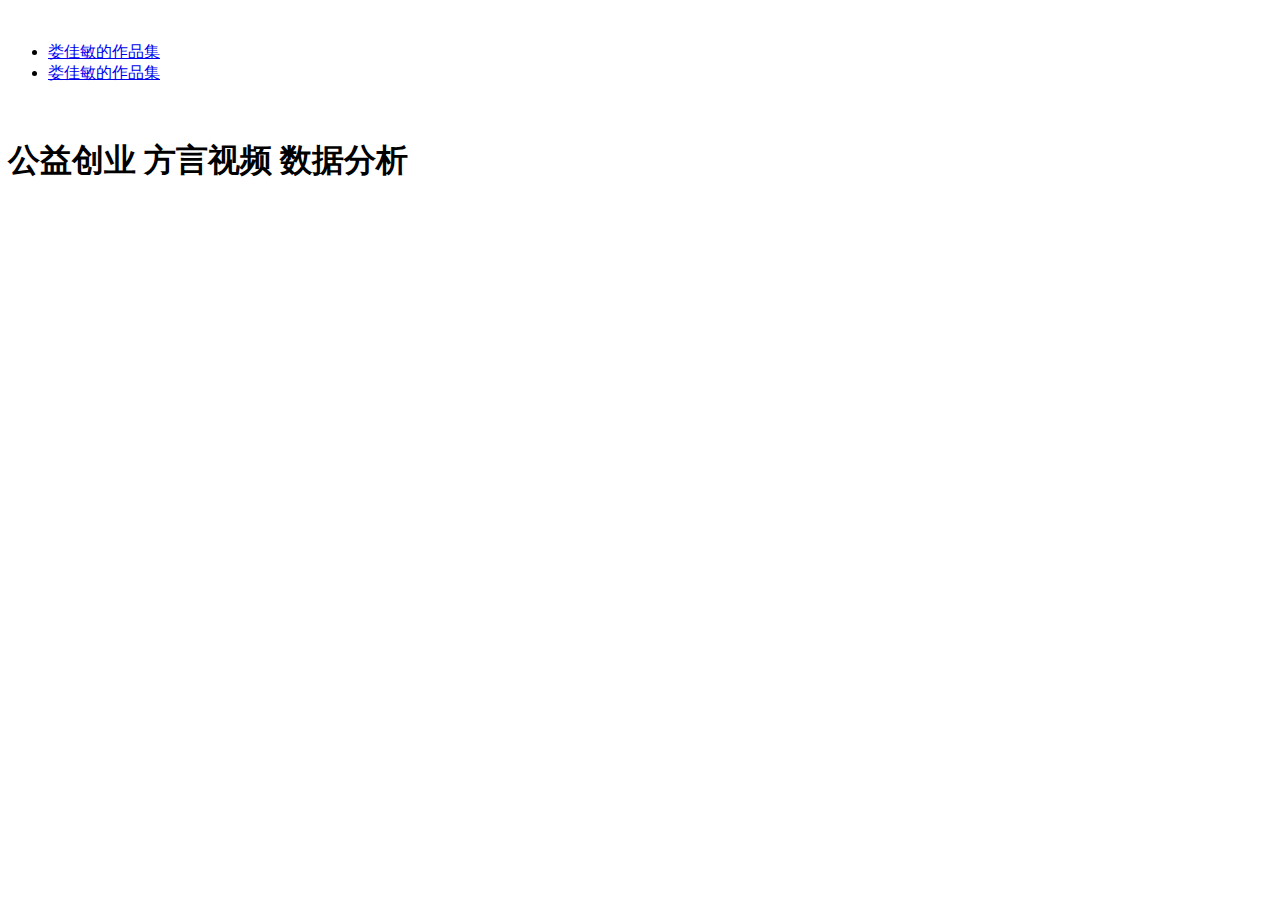
==== index.html @ 255fbbef "Add files via upload" ====
<!doctype html>
<html lang="en">
<head>
	<meta charset="UTF-8">
	<title>娄佳敏的作品集</title>
	
	<link rel="icon" href="assets/img/fav.png" type="image/gif" sizes="20x20">
	<!-- Font Awesome CSS -->
	<link rel="stylesheet" href="assets/css/font-awesome.min.css">
	<!-- Owl Carousel CSS -->
	<link rel="stylesheet" href="assets/css/owl.carousel.min.css">
	<!-- Magnific Popup CSS -->
	<link rel="stylesheet" href="assets/css/magnific-popup.css">
	<!-- Bootstrap CSS -->
	<link rel="stylesheet" href="assets/css/bootstrap.min.css">
	<!-- Animate CSS -->
	<link rel="stylesheet" href="assets/css/animate.css">
	<!-- Slicknav CSS -->
	<link rel="stylesheet" href="assets/css/slicknav.min.css">

	
	<!-- Main CSS -->
	<link rel="stylesheet" href="assets/css/style.css">
	<!-- Responsive CSS -->
	<link rel="stylesheet" href="assets/css/responsive.css">
	
	<!-- Jquery JS -->
	<script src="assets/js/jquery-1.12.4.min.js"></script>
</head>
<body>

<!-- Header area -->
<div class="header-area">
	<div class="container">
		<div class="row">
			<div class="col-xl-2 col-lg-2 col-sm-12 col-12">
				<div class="logo">
					<a href="index.html"><img src="assets/img/logo.png" alt=""></a>
				</div>
			</div>
			<div class="col-xl-8 col-lg-8 col-sm-12 col-12">
				<div class="header-menu responsive-menu">
					<ul id="traffic-menu">
				<!-- 		<li><a href="index.html">home</a></li>                    
						<li><a href="about.html">about</a></li>
						<li><a href="service.html">services</a></li> -->
						<li><a href="portfolio.html">娄佳敏的作品集</a></li>
						<li><a href="portfolio.html">娄佳敏的作品集</a></li>
					</ul>
				</div>
				<div id="mobile-menu-wrap"></div>
			</div>
			<div class="col-xl-2 col-lg-2 col-sm-12 col-12">
				<div class="header-social-links">
				<!-- 	<ul class="social">
						<li><a href=""><i class="fa fa-facebook"></i></a></li>
						<li><a href=""><i class="fa fa-twitter"></i></a></li>
						<li><a href=""><i class="fa fa-youtube"></i></a></li>
						<li><a href=""><i class="fa fa-linkedin"></i></a></li>
					</ul> -->
				</div>
			</div>
		</div>
	</div>
</div>




<!-- Hero area -->
<div class="hero-area">
	<div class="container">
		<div class="row">
			<div class="col-xl-12 col-lg-12 col-sm-12 col-12">  
				<div class="hero-bg">
					<img src="assets/img/hero-bg.jpg" alt="">
				</div>
				<div class="hero-content-wrapper text-center">
					<h1>公益创业 方言视频 数据分析</h1>
				</div>
			</div>
		</div>
	</div>
</div>




<!-- Portfolio area -->

<div class="product-area mt-90">
	<div class="container">
		<div class="row ">
			<div class="col-xl-5 col-lg-5 col-sm-12 col-12 ">
					<div class="single-img protfolio-img-1 ">
						<a href="portfolio-d1.html"><img src="assets/img/sign2.jpg" alt=""></a>
					</div>
				<div class="row img-bottom-margin">
					<div class="col-xl-6 col-lg-6 col-sm-6 col-6">
						<div class="single-img protfolio-img-2">
							<a href="portfolio-d1.html"><img src="assets/img/act1.png" alt=""></a>
						</div>
					</div>
					<div class="col-xl-6 col-lg-6 col-sm-6 col-6">
						<div class="single-img protfolio-img-3">
							<a href="portfolio-d1.html"><img src="assets/img/act2.png" alt=""></a>
						</div>
					</div>
				</div>
				<div class="row img-bottom-margin">
					<div class="col-xl-12 col-lg-12 col-sm-12 col-12">
						<div class="single-img protfolio-img-4">
							<a href="portfolio-d1.html"><img src="./assets/img/ui.png" alt=""></a>
						</div>
					</div>
				</div>
				<div class="row img-bottom-margin">
					<div class="col-xl-6 col-lg-6 col-sm-6 col-6">
						<div class="single-img protfolio-img-5">
							<a href="portfolio-d1.html"><img src="assets/img/act1.jpg" alt=""></a>
						</div>
					</div>
					<div class="col-xl-6 col-lg-6 col-sm-6 col-6">
						<div class="single-img protfolio-img-6">
							<a href="portfolio-d1.html"><img src="assets/img/act2.jpg" alt=""></a>
						</div>
					</div>
				</div>
				<div class="row img-bottom-margin">
					<div class="col-xl-12 col-lg-12 col-sm-12 col-12">
						<div class="single-img protfolio-img-7 product-img-height-13">
							<a href="portfolio-d1.html"><img src="assets/img/it.png" alt=""></a>
						</div>
					</div>
				</div>

			</div>
			<div class="col-xl-7 col-lg-7 col-sm-12 col-12">
				<div class="row">
					<div class="col-xl-5 col-lg-5 col-sm-5 col-5">
						<div class="single-img protfolio-img-8">
							<a href="portfolio-d2.html"><img src="assets/img/structure.png" alt=""></a>
						</div>
						<div class="single-img protfolio-img-9 img-bottom-margin">
							<a href="portfolio-d2.html"><img src="assets/img/hi1.png" alt=""></a>
						</div>
					</div>
					<div class="col-xl-7 col-lg-7 col-sm-7 col-7">
						<div class="single-img protfolio-img-10 product-img-height-3">
							<a href="portfolio-d2.html"><img src="./assets/img/A96.jpg" alt=""></a>
						</div>
					</div>
				</div>
				<div class="row img-bottom-margin">
					<div class="col-xl-12 col-lg-12 col-sm-12 col-12">
						<div class="single-img protfolio-img-11">
							<a href="portfolio-d3.html"><img src="assets/img/bg.png" alt=""></a>
						</div>
					</div>
				</div>
				<div class="row img-bottom-margin">
					<div class="col-xl-6 col-lg-6 col-sm-6 col-6">
						<div class="single-img protfolio-img-12">
							<a href="portfolio-d3.html"><img src="assets/img/fri.png" alt=""></a>
						</div>
					</div>
					<div class="col-xl-6 col-lg-6 col-sm-6 col-6">
						<div class="single-img protfolio-img-13">
							<a href="portfolio-d3.html"><img src="assets/img/hm.png" alt=""></a>
						</div>
					</div>
				</div>
				<div class="row img-bottom-margin">
					<div class="col-xl-12 col-lg-12 col-sm-12 col-12">
						<div class="single-img protfolio-img-14">
							<a href="portfolio-d3.html"><img src="assets/img/bg1.png" alt=""></a>
						</div>
						<br />
					</div>
				</div>
			</div>
		</div>
	</div>
</div>




<!-- Subscribe area -->
<!-- <div class="subscribe-area mt-90">
	<div class="container">
		<div class="row sub-wrapper">
			<div class="col-xl-4 col-lg-4 col-sm-8 col-12">
				<div class="subscrib-content">
					<h1>Subscribe Us:</h1>
				</div>
			</div>
			<div class="col-xl-8 col-lg-8 col-sm-12 col-12">
				<form action="mailto:someone@example.com" class="form-submit">
					<input type="email" placeholder="Your Mail Id">
				</form>
				<a href="" class="submit-btn ">SUBSCRIBE</a>
			</div>
		</div>
	</div>
</div> -->


<!-- Footer section -->
<!-- <footer>
	<div class="footer-area">
			<div class="container">
				<div class="row">
					<div class="col-xl-6 col-lg-6 col-sm-4 col-12 text-left">
						<div class="copyright ">
							<p><a href="">All Rights Reserved by Avabil.</a></p>
						</div>
					</div>
					<div class="col-xl-6 col-lg-6 col-sm-8 col-12 text-right">
						<div class="header-menu footer-menu">
							<ul>
								<li><a href="index.html">home</a></li>                            
								<li><a href="about.html">about</a></li>
								<li><a href="service.html">services</a></li>
								<li><a href="portfolio.html">portfolio</a></li>
								<li><a href="contact.html">contact</a></li>
							</ul>
						</div>
					</div>
				</div>
			</div>
		</div>	
</footer> -->

<!-- Popper JS -->
<script src="assets/js/popper.min.js"></script>
<!-- Bootstrap JS -->		
<script src="assets/js/bootstrap.min.js"></script>
<!-- Magnific Popup JS -->
<script src="assets/js/jquery.magnific-popup.min.js"></script>
<!-- Owl Carousel JS -->
<script src="assets/js/owl.carousel.min.js"></script>
<!-- Wow JS -->
<script src="assets/js/wow.min.js"></script>
<!-- Slicknav JS -->
<script src="assets/js/jquery.slicknav.min.js"></script>
<!-- Main JS -->
<script src="assets/js/main.js"></script>	
</body>
</html>
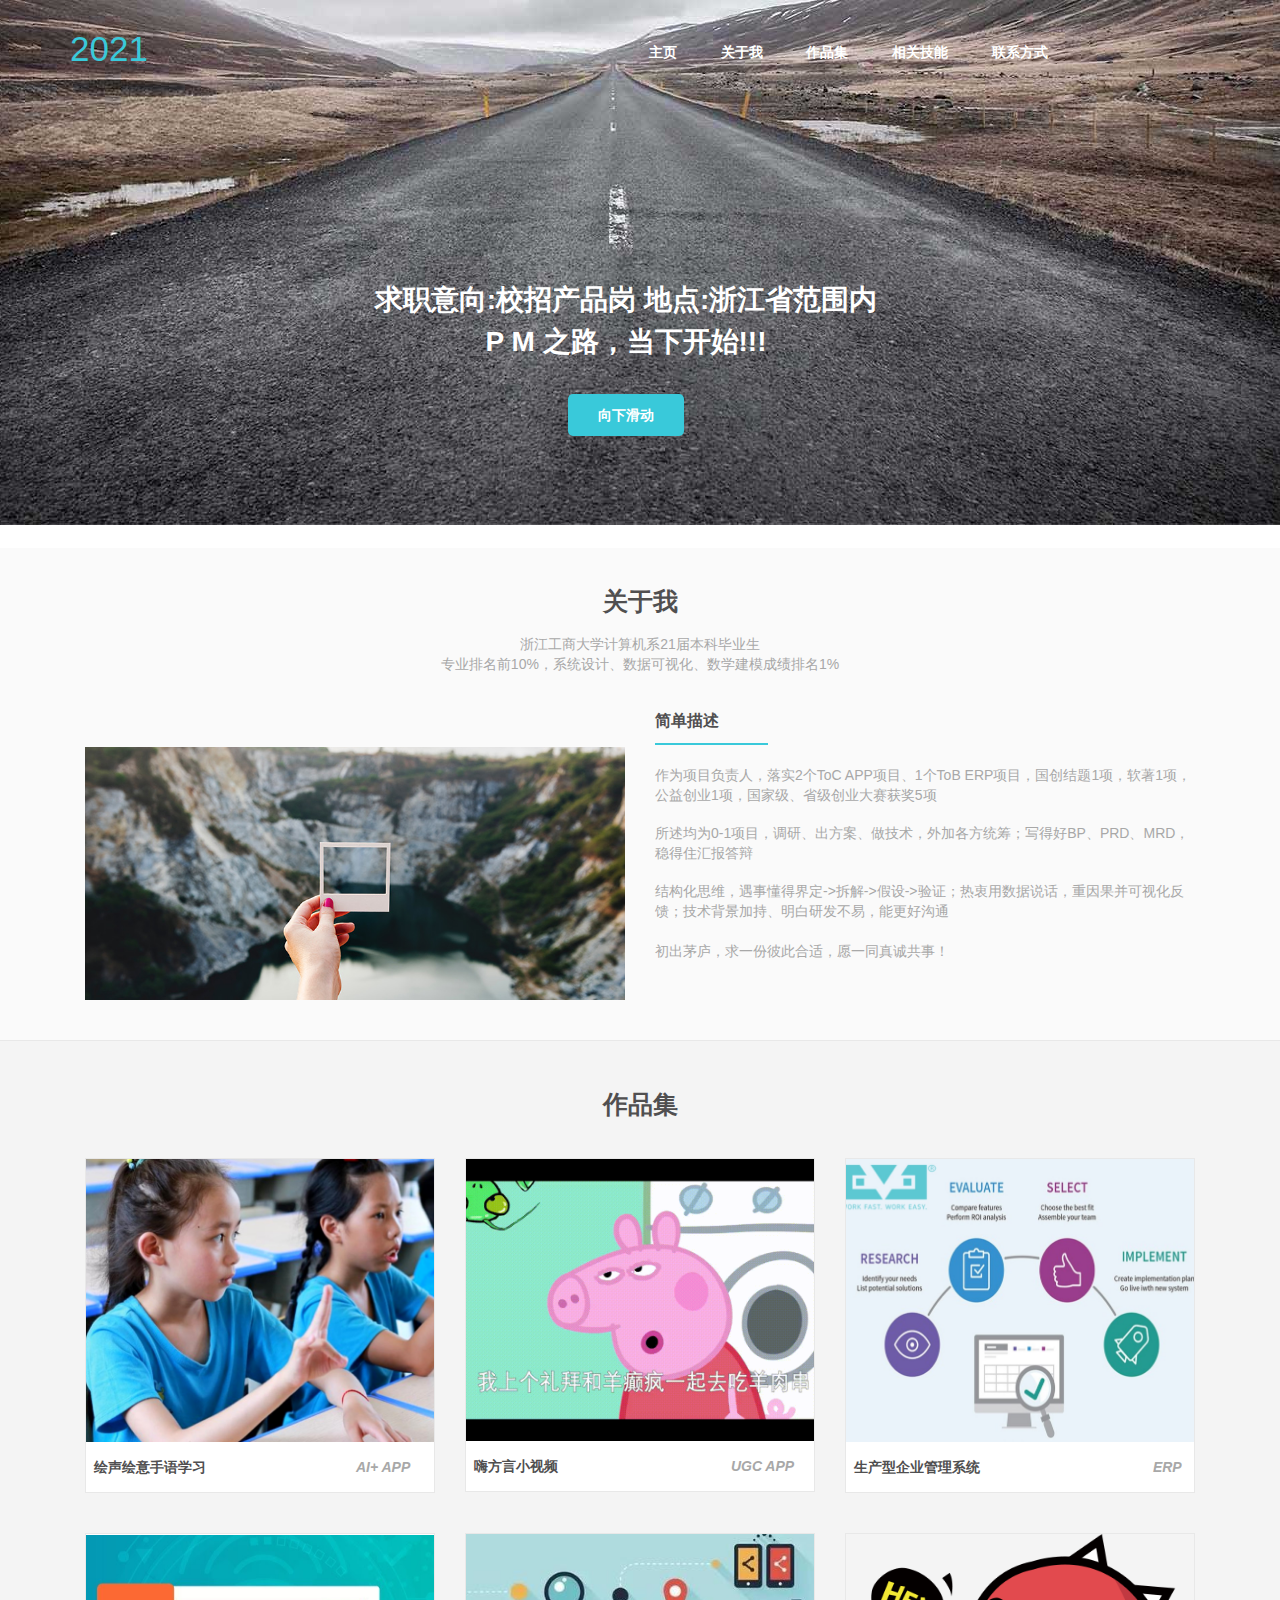
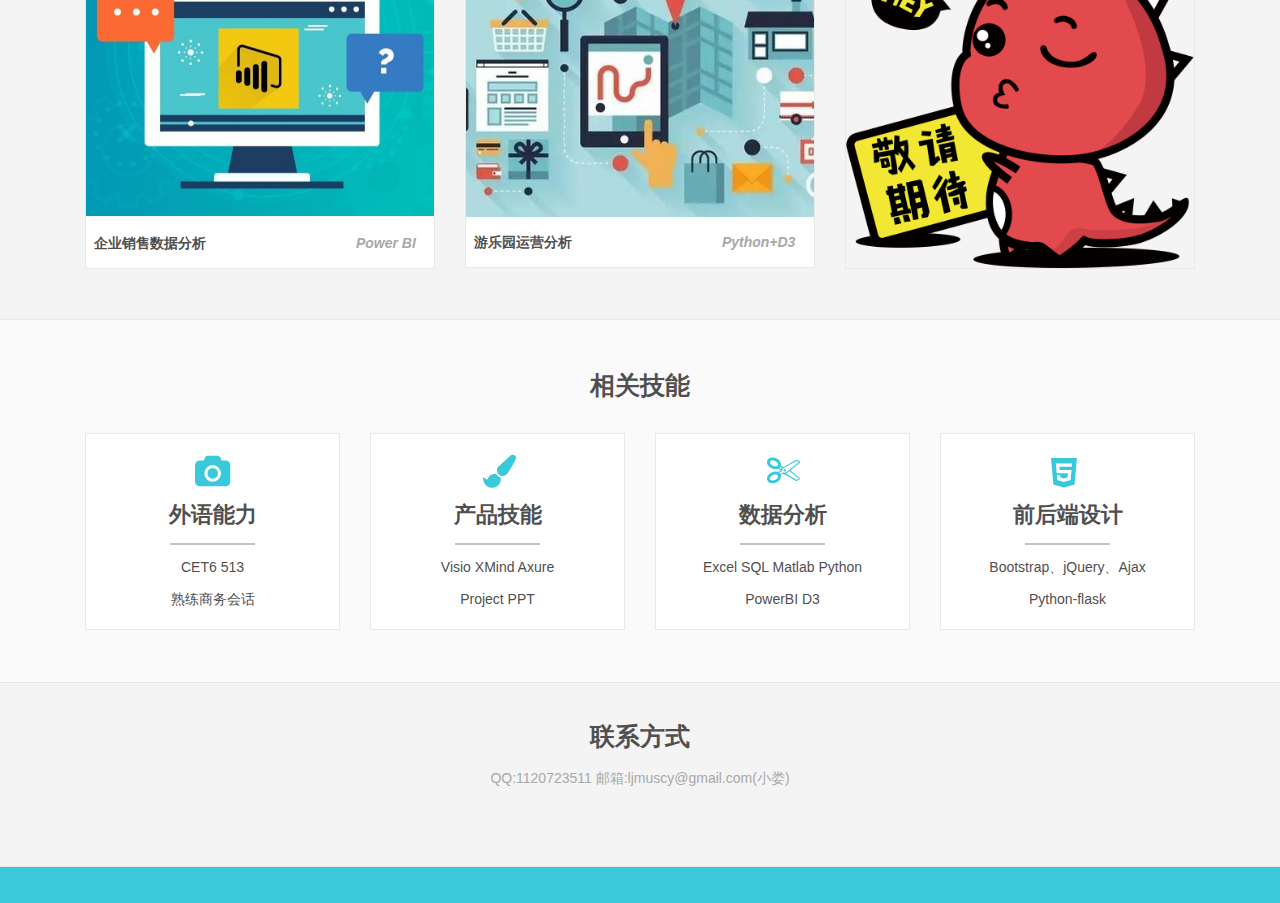
==== commit 240dcec0: "my page" ====
--- a/index.html
+++ b/index.html
@@ -1,250 +1,311 @@
-<!doctype html>
-<html lang="en">
-<head>
-	<meta charset="UTF-8">
-	<title>娄佳敏的作品集</title>
-	
-	<link rel="icon" href="assets/img/fav.png" type="image/gif" sizes="20x20">
-	<!-- Font Awesome CSS -->
-	<link rel="stylesheet" href="assets/css/font-awesome.min.css">
-	<!-- Owl Carousel CSS -->
-	<link rel="stylesheet" href="assets/css/owl.carousel.min.css">
-	<!-- Magnific Popup CSS -->
-	<link rel="stylesheet" href="assets/css/magnific-popup.css">
-	<!-- Bootstrap CSS -->
-	<link rel="stylesheet" href="assets/css/bootstrap.min.css">
-	<!-- Animate CSS -->
-	<link rel="stylesheet" href="assets/css/animate.css">
-	<!-- Slicknav CSS -->
-	<link rel="stylesheet" href="assets/css/slicknav.min.css">
-
-	
-	<!-- Main CSS -->
-	<link rel="stylesheet" href="assets/css/style.css">
-	<!-- Responsive CSS -->
-	<link rel="stylesheet" href="assets/css/responsive.css">
-	
-	<!-- Jquery JS -->
-	<script src="assets/js/jquery-1.12.4.min.js"></script>
-</head>
-<body>
-
-<!-- Header area -->
-<div class="header-area">
-	<div class="container">
-		<div class="row">
-			<div class="col-xl-2 col-lg-2 col-sm-12 col-12">
-				<div class="logo">
-					<a href="index.html"><img src="assets/img/logo.png" alt=""></a>
-				</div>
-			</div>
-			<div class="col-xl-8 col-lg-8 col-sm-12 col-12">
-				<div class="header-menu responsive-menu">
-					<ul id="traffic-menu">
-				<!-- 		<li><a href="index.html">home</a></li>                    
-						<li><a href="about.html">about</a></li>
-						<li><a href="service.html">services</a></li> -->
-						<li><a href="portfolio.html">娄佳敏的作品集</a></li>
-						<li><a href="portfolio.html">娄佳敏的作品集</a></li>
-					</ul>
-				</div>
-				<div id="mobile-menu-wrap"></div>
-			</div>
-			<div class="col-xl-2 col-lg-2 col-sm-12 col-12">
-				<div class="header-social-links">
-				<!-- 	<ul class="social">
-						<li><a href=""><i class="fa fa-facebook"></i></a></li>
-						<li><a href=""><i class="fa fa-twitter"></i></a></li>
-						<li><a href=""><i class="fa fa-youtube"></i></a></li>
-						<li><a href=""><i class="fa fa-linkedin"></i></a></li>
-					</ul> -->
-				</div>
-			</div>
-		</div>
-	</div>
-</div>
-
-
-
-
-<!-- Hero area -->
-<div class="hero-area">
-	<div class="container">
-		<div class="row">
-			<div class="col-xl-12 col-lg-12 col-sm-12 col-12">  
-				<div class="hero-bg">
-					<img src="assets/img/hero-bg.jpg" alt="">
-				</div>
-				<div class="hero-content-wrapper text-center">
-					<h1>公益创业 方言视频 数据分析</h1>
-				</div>
-			</div>
-		</div>
-	</div>
-</div>
-
-
-
-
-<!-- Portfolio area -->
-
-<div class="product-area mt-90">
-	<div class="container">
-		<div class="row ">
-			<div class="col-xl-5 col-lg-5 col-sm-12 col-12 ">
-					<div class="single-img protfolio-img-1 ">
-						<a href="portfolio-d1.html"><img src="assets/img/sign2.jpg" alt=""></a>
-					</div>
-				<div class="row img-bottom-margin">
-					<div class="col-xl-6 col-lg-6 col-sm-6 col-6">
-						<div class="single-img protfolio-img-2">
-							<a href="portfolio-d1.html"><img src="assets/img/act1.png" alt=""></a>
-						</div>
-					</div>
-					<div class="col-xl-6 col-lg-6 col-sm-6 col-6">
-						<div class="single-img protfolio-img-3">
-							<a href="portfolio-d1.html"><img src="assets/img/act2.png" alt=""></a>
-						</div>
-					</div>
-				</div>
-				<div class="row img-bottom-margin">
-					<div class="col-xl-12 col-lg-12 col-sm-12 col-12">
-						<div class="single-img protfolio-img-4">
-							<a href="portfolio-d1.html"><img src="./assets/img/ui.png" alt=""></a>
-						</div>
-					</div>
-				</div>
-				<div class="row img-bottom-margin">
-					<div class="col-xl-6 col-lg-6 col-sm-6 col-6">
-						<div class="single-img protfolio-img-5">
-							<a href="portfolio-d1.html"><img src="assets/img/act1.jpg" alt=""></a>
-						</div>
-					</div>
-					<div class="col-xl-6 col-lg-6 col-sm-6 col-6">
-						<div class="single-img protfolio-img-6">
-							<a href="portfolio-d1.html"><img src="assets/img/act2.jpg" alt=""></a>
-						</div>
-					</div>
-				</div>
-				<div class="row img-bottom-margin">
-					<div class="col-xl-12 col-lg-12 col-sm-12 col-12">
-						<div class="single-img protfolio-img-7 product-img-height-13">
-							<a href="portfolio-d1.html"><img src="assets/img/it.png" alt=""></a>
-						</div>
-					</div>
-				</div>
-
-			</div>
-			<div class="col-xl-7 col-lg-7 col-sm-12 col-12">
-				<div class="row">
-					<div class="col-xl-5 col-lg-5 col-sm-5 col-5">
-						<div class="single-img protfolio-img-8">
-							<a href="portfolio-d2.html"><img src="assets/img/structure.png" alt=""></a>
-						</div>
-						<div class="single-img protfolio-img-9 img-bottom-margin">
-							<a href="portfolio-d2.html"><img src="assets/img/hi1.png" alt=""></a>
-						</div>
-					</div>
-					<div class="col-xl-7 col-lg-7 col-sm-7 col-7">
-						<div class="single-img protfolio-img-10 product-img-height-3">
-							<a href="portfolio-d2.html"><img src="./assets/img/A96.jpg" alt=""></a>
-						</div>
-					</div>
-				</div>
-				<div class="row img-bottom-margin">
-					<div class="col-xl-12 col-lg-12 col-sm-12 col-12">
-						<div class="single-img protfolio-img-11">
-							<a href="portfolio-d3.html"><img src="assets/img/bg.png" alt=""></a>
-						</div>
-					</div>
-				</div>
-				<div class="row img-bottom-margin">
-					<div class="col-xl-6 col-lg-6 col-sm-6 col-6">
-						<div class="single-img protfolio-img-12">
-							<a href="portfolio-d3.html"><img src="assets/img/fri.png" alt=""></a>
-						</div>
-					</div>
-					<div class="col-xl-6 col-lg-6 col-sm-6 col-6">
-						<div class="single-img protfolio-img-13">
-							<a href="portfolio-d3.html"><img src="assets/img/hm.png" alt=""></a>
-						</div>
-					</div>
-				</div>
-				<div class="row img-bottom-margin">
-					<div class="col-xl-12 col-lg-12 col-sm-12 col-12">
-						<div class="single-img protfolio-img-14">
-							<a href="portfolio-d3.html"><img src="assets/img/bg1.png" alt=""></a>
-						</div>
-						<br />
-					</div>
-				</div>
-			</div>
-		</div>
-	</div>
-</div>
-
-
-
-
-<!-- Subscribe area -->
-<!-- <div class="subscribe-area mt-90">
-	<div class="container">
-		<div class="row sub-wrapper">
-			<div class="col-xl-4 col-lg-4 col-sm-8 col-12">
-				<div class="subscrib-content">
-					<h1>Subscribe Us:</h1>
-				</div>
-			</div>
-			<div class="col-xl-8 col-lg-8 col-sm-12 col-12">
-				<form action="mailto:someone@example.com" class="form-submit">
-					<input type="email" placeholder="Your Mail Id">
-				</form>
-				<a href="" class="submit-btn ">SUBSCRIBE</a>
-			</div>
-		</div>
-	</div>
-</div> -->
-
-
-<!-- Footer section -->
-<!-- <footer>
-	<div class="footer-area">
-			<div class="container">
-				<div class="row">
-					<div class="col-xl-6 col-lg-6 col-sm-4 col-12 text-left">
-						<div class="copyright ">
-							<p><a href="">All Rights Reserved by Avabil.</a></p>
-						</div>
-					</div>
-					<div class="col-xl-6 col-lg-6 col-sm-8 col-12 text-right">
-						<div class="header-menu footer-menu">
-							<ul>
-								<li><a href="index.html">home</a></li>                            
-								<li><a href="about.html">about</a></li>
-								<li><a href="service.html">services</a></li>
-								<li><a href="portfolio.html">portfolio</a></li>
-								<li><a href="contact.html">contact</a></li>
-							</ul>
-						</div>
-					</div>
-				</div>
-			</div>
-		</div>	
-</footer> -->
-
-<!-- Popper JS -->
-<script src="assets/js/popper.min.js"></script>
-<!-- Bootstrap JS -->		
-<script src="assets/js/bootstrap.min.js"></script>
-<!-- Magnific Popup JS -->
-<script src="assets/js/jquery.magnific-popup.min.js"></script>
-<!-- Owl Carousel JS -->
-<script src="assets/js/owl.carousel.min.js"></script>
-<!-- Wow JS -->
-<script src="assets/js/wow.min.js"></script>
-<!-- Slicknav JS -->
-<script src="assets/js/jquery.slicknav.min.js"></script>
-<!-- Main JS -->
-<script src="assets/js/main.js"></script>	
-</body>
-</html>
+<!Doctype html>
+<html>
+<head>
+	<title>娄佳敏的个人主页</title>
+	<link href="css/style.css" rel="stylesheet" type="text/css" media="all" />
+	<!--fonts-->
+		<!-- <link href='http://fonts.useso.com/css?family=Open+Sans:300italic,400italic,600italic,700italic,800italic,400,300,600,700,800' rel='stylesheet' type='text/css'> -->
+	<!--//fonts-->
+		<link href="css/bootstrap.css" rel="stylesheet" type="text/css" media="all" />
+	<!-- for-mobile-apps -->
+		<meta name="viewport" content="width=device-width, initial-scale=1">
+		<meta http-equiv="Content-Type" content="text/html; charset=utf-8" />
+		<meta name="keywords" content="UIBrush Responsive web template, Bootstrap Web Templates, Flat Web Templates, Andriod Compatible web template, 
+		Smartphone Compatible web template, free webdesigns for Nokia, Samsung, LG, SonyErricsson, Motorola web design" />
+		<script type="application/x-javascript"> addEventListener("load", function() { setTimeout(hideURLbar, 0); }, false); function hideURLbar(){ window.scrollTo(0,1); } </script>
+	<!-- //for-mobile-apps -->
+	<!-- js -->
+		<script type="text/javascript" src="js/jquery.min.js"></script>
+	<!-- js -->
+	<!-- start-smoth-scrolling -->
+		<script type="text/javascript" src="js/move-top.js"></script>
+		<script type="text/javascript" src="js/easing.js"></script>
+		<script type="text/javascript">
+			jQuery(document).ready(function($) {
+				$(".scroll").click(function(event){		
+					event.preventDefault();
+					$('html,body').animate({scrollTop:$(this.hash).offset().top},1000);
+				});
+			});
+		</script>
+	<!-- start-smoth-scrolling -->
+
+</head>
+<body>
+<!-- banner -->
+<div class="banner">
+	<div class="container">
+		<div class="header">
+			<div class="logo">
+				<h1><a href="#">2021</a></h1>
+			</div>
+			<div class="navigation">
+				<span class="menu"><img src="images/icon.png" alt="" /></span>
+				<ul class="nav1">
+					<li><a class="scroll" href="#home">主页</a></li>
+					<li><a class="scroll" href="#about-us">关于我</a></li>
+					<li><a class="scroll" href="#portfolio">作品集</a></li>
+					<li><a class="scroll" href="#services">相关技能</a></li>
+					<li><a class="scroll" href="#contact-us">联系方式</a></li>
+				</ul>
+				<!-- script for menu -->
+				<script> 
+					$( "span.menu" ).click(function() {
+					$( "ul.nav1" ).slideToggle( 300, function() {
+					 // Animation complete.
+					});
+					});
+				</script>
+				<!-- //script for menu -->
+			</div>
+			<div class="clearfix"></div>
+		</div>
+		<div class="banner-info">
+			<h1>求职意向:校招产品岗  地点:浙江省范围内  P M 之路，当下开始!!!</h1>
+			<div class="download"><a href="#about-us">向下滑动</a></div>
+		</div>
+	</div>
+</div>
+<!-- //banner -->
+<!-- about-us -->
+<div id="about-us" class="about-us">
+	<div class="container">
+		<div class="about-info">
+			<h2>关于我</h2>
+			<p>浙江工商大学计算机系21届本科毕业生<br/>专业排名前10%，系统设计、数据可视化、数学建模成绩排名1%</p>
+		</div>
+		<div class="about-grids">
+			<div class="col-md-6 about-left">
+				<img src="images/blog3.jpg" alt=" "/>
+			</div>
+			<div class="col-md-6 about-right">
+				<h2>简单描述</h2>
+				<div class="border"></div>
+				<p>作为项目负责人，落实2个ToC APP项目、1个ToB ERP项目，国创结题1项，软著1项，公益创业1项，国家级、省级创业大赛获奖5项
+				<span class="para">所述均为0-1项目，调研、出方案、做技术，外加各方统筹；写得好BP、PRD、MRD，稳得住汇报答辩</span>
+				<span >结构化思维，遇事懂得界定->拆解->假设->验证；热衷用数据说话，重因果并可视化反馈；技术背景加持、明白研发不易，能更好沟通<br/><br/>初出茅庐，求一份彼此合适，愿一同真诚共事！</span></p>
+				<!-- <div class="getstart"><a>GET STARTED</div> -->
+			</div>
+			<div class="clearfix"></div>
+		</div>
+	</div>
+</div>
+<!-- //about-us -->
+<div class="copyrights"><a href="" ></a></div>
+<!-- portfolio -->
+<div id="portfolio" class="portfolio" name="portfolio" href="index.html">
+	<div class="container">
+		<div class="portfolio-info">
+			<h2>作品集</h2>
+			<!-- <p></p> -->
+		</div>
+		<div class="portfolio-grids">
+			<div class="col-md-4 portfolio-grid">
+				<div class="portfolio-image">
+					<div class="port-img">
+						<img src="images/sign11.jpg" alt=" " />
+					</div>
+					<div class="desc">
+						<a href="hshy.html" class="b-link-stripe b-animate-go  thickbox play-icon popup-with-zoom-anim">Read More</a>
+					</div>
+					<div class="caption">
+						<ul>
+							<li>绘声绘意手语学习</li>
+							<li><span class="right"><i>AI+ APP</i></span></li>
+						</ul>
+					</div>
+				</div>
+			</div>
+			<div class="col-md-4 portfolio-grid">
+				<div class="portfolio-image">
+					<div class="port-img">
+						<img src="images/peiqi.gif" alt=" " />
+					</div>
+					<div class="desc">
+						<a href="hi.html" class="b-link-stripe b-animate-go  thickbox play-icon popup-with-zoom-anim">Read More</a>
+					</div>
+					<div class="caption">
+						<ul>
+							<li>嗨方言小视频</li>
+							<li><span class="left"><i>UGC APP</i></span></li>
+						</ul>
+					</div>
+				</div>
+			</div>
+			<div class="col-md-4 portfolio-grid">
+				<div class="portfolio-image">
+					<div class="port-img">
+						<img src="images/rp.jpg" alt=" " />
+					</div>
+					<div class="desc">
+						<a href="erp.html" class="b-link-stripe b-animate-go  thickbox play-icon popup-with-zoom-anim">Read More</a>
+					</div>
+					<div class="caption">
+						<ul>
+							<li>生产型企业管理系统</li>
+							<li><span class="left"><i>ERP</i></span></li>
+						</ul>
+					</div>
+				</div>
+			</div>
+			<div class="clearfix"> </div>
+		</div>
+		<div class="portfolio-grids">
+			<div class="col-md-4 portfolio-grid">
+				<div class="portfolio-image">
+					<div class="port-img">
+						<img src="images/pb.png" alt=" " />
+					</div>
+					<div class="desc">
+						<a href="power bi .html" class="b-link-stripe b-animate-go  thickbox play-icon popup-with-zoom-anim">Read More</a>
+					</div>
+					<div class="caption">
+						<ul>
+							<li>企业销售数据分析</li>
+							<li><span class="right"><i>Power BI</i></span></li>
+						</ul>
+					</div>
+				</div>
+			</div>
+			<div class="col-md-4 portfolio-grid">
+				<div class="portfolio-image">
+					<div class="port-img">
+						<img src="images/d3.png" alt=" " />
+					</div>
+					<div class="desc">
+						<a href="d3.html" class="b-link-stripe b-animate-go  thickbox play-icon popup-with-zoom-anim">Read More</a>
+					</div>
+					<div class="caption">
+						<ul>
+							<li>游乐园运营分析</li>
+							<li><span class="right"><i>Python+D3</i></span></li>
+						</ul>
+					</div>
+				</div>
+			</div>
+			<div class="col-md-4 portfolio-grid">
+				<div class="portfolio-image">
+					<div class="port-img">
+						<img src="images/qd.png" alt=" " />
+					</div>
+					<div class="desc">
+						<a href="#small-dialog5" class="b-link-stripe b-animate-go  thickbox play-icon popup-with-zoom-anim">新项目ing</a>
+					</div>
+				</div>
+			</div>
+			<div class="clearfix"></div>
+		</div>
+		<!-- pop-up-box -->
+					<!-- script for pop-up-box -->
+					<script type="text/javascript" src="js/modernizr.custom.min.js"></script>    
+					<link href="css/popuo-box.css" rel="stylesheet" type="text/css" media="all" />
+					<script src="js/jquery.magnific-popup.js" type="text/javascript"></script>
+					<!-- //script for pop-up-box -->
+					
+		<!-- //pop-up-box -->
+	</div>
+</div>
+<!-- //portfolio -->
+<!-- services -->
+<div id="services"class="services">
+	<div class="container">
+		<div class="service-info">
+			<h2>相关技能</h2>
+			<p></p>
+		</div>
+		<div class="services-grids">
+			<div class="col-md-3 service-grid">
+				<div class="service-image">
+					<div class="camera"></div>
+					<div class="ser-info">
+						<h2>外语能力</h2>
+					</div>
+					<div class="strip"></div>
+					<div class="ser-info">
+						<p>CET6 513</p>
+						<p>熟练商务会话</p>
+					</div>
+					<!-- <div class="more text-center"><a href="#">Read More</a></div> -->
+				</div>
+			</div>
+			<div class="col-md-3 service-grid">
+				<div class="service-image">
+					<div class="paint"></div>
+					<div class="ser-info">
+						<h2>产品技能</h2>
+					</div>
+					<div class="strip"></div>
+					<div class="ser-info">
+						<p>Visio XMind Axure</p>
+						<p>Project PPT</p>
+					</div>
+					<!-- <div class="more text-center"><a href="#">Read More</a></div> -->
+				</div>
+			</div>
+			<div class="col-md-3 service-grid">
+				<div class="service-image">
+					<div class="video"></div>
+					<div class="ser-info">
+						<h2>数据分析</h2>
+					</div>
+					<div class="strip"></div>
+					<div class="ser-info">
+						<p>Excel SQL Matlab Python</p>
+						<p>PowerBI D3</p>
+					</div>
+					<!-- <div class="more text-center"><a href="#">Read More</a></div> -->
+				</div>
+			</div>
+			<div class="col-md-3 service-grid">
+				<div class="service-image">
+					<div class="web-design"></div>
+					<div class="ser-info">
+						<h2>前后端设计</h2>
+					</div>
+					<div class="strip"></div>
+					<div class="ser-info">
+						<p>Bootstrap、jQuery、Ajax</p>
+						<p>Python-flask</p>
+					</div>
+					<!-- <div class="more text-center"><a href="#">Read More</a></div> -->
+				</div>
+			</div>
+			<div class="clearfix"></div>
+		</div>
+	</div>
+</div>
+<!-- //services -->
+<!-- contact-us -->
+<div id="contact-us" class="contact-us">
+	<div class="container">
+		<div class="contact-info">
+			<h2>联系方式</h2>
+			<p>QQ:1120723511 邮箱:ljmuscy@gmail.com(小娄)</p>
+		</div>
+	</div>
+</div>
+<!-- //contact-us -->
+<!-- footer -->
+<div class="footer">
+	<!-- <p>Copyright &copy; 2015.Company name All rights reserved.More Templates <a href="https://www.webmoban.net" target="_blank" title="网站模板">网站模板</a> - Collect from <a href="https://www.webmoban.net" title="网页模板" target="_blank">网页模板</a></p> -->
+</div>
+<!-- //footer -->
+<!-- smooth scrolling -->
+	<script type="text/javascript">
+		$(document).ready(function() {
+		/*
+			var defaults = {
+			containerID: 'toTop', // fading element id
+			containerHoverID: 'toTopHover', // fading element hover id
+			scrollSpeed: 1200,
+			easingType: 'linear' 
+			};
+		*/								
+		$().UItoTop({ easingType: 'easeOutQuart' });
+		});
+	</script>
+	<a href="#" id="toTop" style="display: block;"> <span id="toTopHover" style="opacity: 1;"> </span></a>
+<!-- smooth scrolling -->
+
+</body>
+</html>--- a/css/style.css
+++ b/css/style.css
@@ -0,0 +1,1144 @@
+
+body{
+	font-family: 'Open Sans', sans-serif;
+	}
+/*-- banner --*/
+.class1{
+position:absolute;
+width: 500px;
+height: 400px;
+top:50%;left:50%;/*显示开始位置是屏幕的中心点*/
+margin-top:-200px; /*通过将上边距，向上调整负值，让DIV纵向居中。负值的绝对值应当是height的1/2*/
+margin-left:-250px;/*通过将左边距，向左调整负值，让DIV横向居中。负值的绝对值应当是width的1/2*/
+margin-right:0px;
+margin-bottom:0px;
+}
+.banner{
+	background:url("../images/banner.jpg") no-repeat 0px 0px;
+	background-size:cover;
+	-webkit-background-size: cover;
+	-o-background-size: cover;
+	-ms-background-size: cover;
+	-moz-background-size: cover;
+	position:relative;
+	min-height:548px;
+	}
+.logo{
+	float:left;
+	width:12%;
+	margin-top: 29px;
+	}
+.logo h1{
+	margin:0;
+	}
+.logo h1 a{
+	color:#39c9da;
+	font-size:35px;
+	text-decoration:none;
+	}
+.logo h1 a:hover{
+	text-decoration:none;
+	}
+.navigation{
+	float:right;
+	width:51%;
+	margin-top:42px;
+	}
+/*-- menu --*/
+.navigation span{
+	display:none;
+	}
+/*-- //menu --*/
+.navigation ul{
+	margin:0;
+	padding:0;
+	}
+.navigation ul li {
+	display:inline-block;
+	margin:0 20px;
+	}
+.navigation ul li a{
+	color: #ffffff;
+	text-decoration:none;
+	font-weight:600;
+	font-size:14px;
+	}
+.navigation ul li a:hover{
+	color: #39c9da;
+	text-decoration:none;
+	transition: .5s all;
+	-webkit-transition: .5s all;
+	-o-transition: .5s all;
+	-ms-transition: .5s all;
+	-moz-transition: .5s all;
+	}
+.banner-info{
+	position:absolute;
+	top:51%;
+	left:25%;
+	}
+.banner-info h1{
+	margin: 0 auto;
+	color: white;
+	font-weight: 700;
+	width: 65%;
+	line-height: 1.5em;
+	font-size: 28px;
+	text-align: center;
+	}
+.download {
+	text-align: center;
+	margin-top: 3em;
+	}
+.download a{
+		text-align: center;
+		font-size: 14px;
+		text-decoration: none;
+		padding: 13px 30px;
+		font-weight: 700;
+		color: #ffffff;
+		background: #39c9da;
+		border-radius: 5px;
+	}
+.download a:hover{
+	color:#39c9da;
+	background:#4b4a4b;
+	text-decoration: none;
+	transition: .5s all;
+	-webkit-transition: .5s all;
+	-o-transition: .5s all;
+	-ms-transition: .5s all;
+	-moz-transition: .5s all;
+	}
+/*-- about-us --*/
+.about-us {
+	padding: 40px 0;
+	background:#fafafa;
+	}
+.about-info  h2{
+	margin: 0;
+	text-align: center;
+	font-size: 25px;
+	font-weight: 600;
+	color: #504f50;
+	}
+.about-info  p{
+	font-size:14px;
+	text-align:center;
+	margin: 18px auto 38px auto;
+	color:#a8a8a8;
+	width: 46%;
+	}
+span.para{
+	display:block;
+	padding:18px 0;
+	}
+.about-left img{
+	width:100%;
+	}
+.about-right  h2{
+	margin: 0;
+	font-size: 16px;
+	font-weight: 700;
+	text-transform: uppercase;
+	color: #504f50;
+	padding-bottom: 14px;
+	}
+.about-left {
+	padding-top: 2.5em;
+	}
+.border{
+	width: 21%;
+	background: #39c9da;
+	padding: 1px;
+	}
+.about-right  p{
+	margin:0;
+	padding-top:20px;
+	color:#a8a8a8;
+	font-size:14px;
+	}
+.getstart a{
+		text-align: center;
+		font-size: 14px;
+		text-decoration: none;
+		padding: 13px 30px;
+		font-weight: 700;
+		color: #ffffff;
+		background: #39c9da;
+		border-radius: 5px;
+	}
+.getstart a:hover{
+	color:#39c9da;
+	background:#4b4a4b;
+	text-decoration: none;
+	transition: .5s all;
+	-webkit-transition: .5s all;
+	-o-transition: .5s all;
+	-ms-transition: .5s all;
+	-moz-transition: .5s all;
+	}
+.getstart{
+	margin-top:15px;
+	}
+/*-- portfolio --*/
+.portfolio-image{
+	border:1px solid #e8e8e8;
+	margin-top: 40px;
+	}
+.portfolio-info  h2{
+	margin: 0;
+	text-align: center;
+	font-size: 25px;
+	font-weight: 600;
+	color: #504f50;
+	}
+.portfolio-info  p{
+	margin: 18px auto 0px auto;
+	font-size:14px;
+	text-align:center;
+	color:#a8a8a8;
+	width:46%;
+	}
+.portfolio{
+	padding:50px 0;
+	background:#f4f4f4;
+	border-bottom:1px solid #e8e8e8;
+	border-top:1px solid #e8e8e8;
+	}
+
+.port-img img{
+	width:100%;
+	position:relative;
+	}
+.port-img{
+	position:relative;
+	}
+.caption{
+	padding: 15px 8px;
+	background:#ffffff;
+	}
+.caption ul{
+	padding:0;
+	margin:0;
+	}
+.caption ul li{
+	display:inline-block;
+	color:#504f50;
+	font-weight:700;
+	font-size:14px;
+	}
+span.right {
+	color: #a8a8a8;
+	padding-left: 146px;
+	font-size:14px;
+	}
+span.left{
+	padding-left:169px;
+	color: #a8a8a8;
+	font-size:14px;
+	}
+.desc{
+		position: absolute;
+		top: 47%;
+		left: 30%;
+		display:none;
+	}
+	.copyrights{text-indent:-9999px;height:0;line-height:0;font-size:0;overflow:hidden;}
+.portfolio-image:hover div.desc {
+	display:block;
+	cursor:pointer;
+	transition: .5s all;
+	-webkit-transition: .5s all;
+	-o-transition: .5s all;
+	-ms-transition: .5s all;
+	-moz-transition: .5s all;
+	}
+.desc a{
+		color: #ffffff;
+		border: 1px solid #ffffff;
+		padding: 14px 33px;
+		font-size: 700;
+		font-size: 16px;
+		font-weight: 700;
+	}
+.desc a:hover{
+	text-decoration:none;
+	color:#39c9da;
+	border: 1px solid #39c9da;
+	transition: .5s all;
+	-webkit-transition: .5s all;
+	-o-transition: .5s all;
+	-ms-transition: .5s all;
+	-moz-transition: .5s all;
+	}
+/*-- services --*/
+.services {
+	padding: 52px 0;
+	background:#fafafa;
+	}
+.service-info h2 {
+	margin: 0;
+	text-align: center;
+	font-size: 25px;
+	font-weight: 600;
+	color: #504f50;
+	}
+.service-info p {
+	margin: 18px auto 34px auto;
+	font-size: 14px;
+	text-align: center;
+	color: #a8a8a8;
+	width:46%;
+	}
+.service-image{
+	border:1px solid #e8e8e8;
+	padding:20px;
+	background:#ffffff;
+	}
+.ser-info h2{
+	margin: 0;
+	text-align: center;
+	font-size: 22px;
+	padding:15px 0;
+	font-weight: 600;
+	color: #504f50;
+	}
+.ser-info p{
+	margin: 0;
+	font-size: 14px;
+	padding-top:12px;
+	color: #504f50;
+	text-align: center;
+	}
+	.service-image:hover{
+		background:#39c9da;
+		transition: .5s all;
+		-webkit-transition: .5s all;
+		-o-transition: .5s all;
+		-ms-transition: .5s all;
+		-moz-transition: .5s all;
+	}
+	.service-image:hover div.more a{
+		background:#fff;
+		color:#000;
+		text-decoration:none;
+		transition: .5s all;
+		-webkit-transition: .5s all;
+		-o-transition: .5s all;
+		-ms-transition: .5s all;
+		-moz-transition: .5s all;
+	}
+	.service-image:hover div.camera{
+		background:url("../images/icons.png") no-repeat 0px -35px;
+		transition: .5s all;
+		-webkit-transition: .5s all;
+		-o-transition: .5s all;
+		-ms-transition: .5s all;
+		-moz-transition: .5s all;
+	}
+	.service-image:hover div.paint{
+		background:url("../images/icons.png") no-repeat -41px -36px;
+		transition: .5s all;
+		-webkit-transition: .5s all;
+		-o-transition: .5s all;
+		-ms-transition: .5s all;
+		-moz-transition: .5s all;
+		}
+	.service-image:hover div.video{
+		background:url("../images/icons.png") no-repeat -79px -33px;
+		transition: .5s all;
+		-webkit-transition: .5s all;
+		-o-transition: .5s all;
+		-ms-transition: .5s all;
+		-moz-transition: .5s all;
+		}
+	.service-image:hover div.web-design{
+		background:url("../images/icons.png") no-repeat -117px -33px;
+		transition: .5s all;
+		-webkit-transition: .5s all;
+		-o-transition: .5s all;
+		-ms-transition: .5s all;
+		-moz-transition: .5s all;
+		}
+	.service-image:hover div.strip{
+		background:#5c5959;
+		transition: .5s all;
+		-webkit-transition: .5s all;
+		-o-transition: .5s all;
+		-ms-transition: .5s all;
+		-moz-transition: .5s all;
+		}
+	.service-image:hover div.ser-info h2{
+		color:#fff;
+		transition: .5s all;
+		-webkit-transition: .5s all;
+		-o-transition: .5s all;
+		-ms-transition: .5s all;
+		-moz-transition: .5s all;
+		}
+	.service-image:hover div.ser-info p{
+		color:#fff;
+		transition: .5s all;
+		-webkit-transition: .5s all;
+		-o-transition: .5s all;
+		-ms-transition: .5s all;
+		-moz-transition: .5s all;	
+		}
+.strip{
+	background: #c2c2c2;
+	padding: 1px;
+	width: 40%;
+	margin: 0 auto;
+	}
+.camera {
+	background:url("../images/icons.png") no-repeat 0px 0px;
+	width:40px;
+	height:34px;
+	display:block;
+	margin:0 auto;
+	}
+.paint {
+	background:url("../images/icons.png") no-repeat -41px -1px;
+	width:40px;
+	height:34px;
+	display:block;
+	margin:0 auto;
+	}
+.video {
+	background:url("../images/icons.png") no-repeat -79px 0px;
+	width:40px;
+	height:34px;
+	display:block;
+	margin:0 auto;
+	}
+.web-design {
+	background:url("../images/icons.png") no-repeat -117px 0px;
+	width:40px;
+	height:34px;
+	display:block;
+	margin:0 auto;
+	}
+.more a{
+	background:#4b4a4b;
+	padding:12px 25px;
+	border-radius:4px;
+	font-size: 14px;
+	color:#ffffff;
+	text-decoration:none;
+	}
+.more{
+	padding:24px 0 20px 0;
+	}
+/*-- contact-us --*/
+.contact-us{
+	padding:40px 0;
+	background:#f4f4f4;
+	border-bottom:1px solid #e8e8e8;
+	border-top:1px solid #e8e8e8;
+	}
+.contact-info  h2{
+	margin: 0;
+	text-align: center;
+	font-size: 25px;
+	font-weight: 600;
+	color: #504f50;
+	}
+.contact-info  p{
+	margin: 18px auto 38px auto;
+	font-size:14px;
+	text-align:center;
+	color:#a8a8a8;
+	width:46%;
+	}
+.contact-left h2{
+	margin: 0;
+	font-size: 22px;
+	font-weight: 600;
+	color: #504f50;
+	padding-bottom:10px;
+	}
+.contact-left p{
+	margin:0;
+	font-size:14px;
+	padding: 18px 0;
+	color:#a8a8a8;
+	}
+.contact-left h3{
+	margin: 0;
+	padding-bottom:12px;
+	font-size: 22px;
+	font-weight: 600;
+	color: #504f50;
+	}
+.contact-left ul{
+	padding:0;
+	margin:0;
+	}
+.contact-left ul li{
+	list-style-type:none;
+	display:block;
+	color:#a8a8a8;
+	font-size:14px;
+	line-height:1.8em;
+	}
+.contact-right input[type="text"]{
+	width:46%;
+	color:#c9c9c9;
+	margin:0 19px 30px 0;
+	padding:10px;
+	outline:none;
+	border:1px solid #e8e8e8;
+	}
+.contact-right textarea{
+	width:96%;
+	color:#c9c9c9;
+	resize:none;
+	height:42px;
+	padding:10px;
+	margin-bottom:25px;
+	outline:none;
+	border:1px solid #e8e8e8;
+	}
+textarea.text {
+	height: 120px;
+	}
+.contact-right input[type=submit] {
+	color: white;
+	padding: 13px 43px;
+	font-size: 16px;
+	outline: none;
+	cursor: pointer;
+	margin-left: 23em;
+	background: #39c9da;
+	font-weight: 700;
+	border-radius: 4px;
+	border: none;
+	}
+.contact-right input[type=submit]:hover {
+	background: #4b4a4b;
+	color:#ffffff;
+	transition: .5s all;
+	-webkit-transition: .5s all;
+	-o-transition: .5s all;
+	-ms-transition: .5s all;
+	-moz-transition: .5s all;	
+	}
+/*-- footer --*/
+.footer{
+	background:#39c9da;
+	padding:18px 0;
+	}
+.footer p{
+	color:#ffffff;
+	font-size:14px;
+	margin:0;
+	text-align:center;
+	}
+.footer p a{
+	color:#ffffff;
+	font-size:14px;
+	}
+.footer p a:hover{
+	color:#4b4a4b;
+	text-decoration:none;
+	}
+/*-- to-top --*/
+#toTop {
+	display: none;
+	text-decoration: none;
+	position: fixed;
+	bottom: 0px;
+	right: 0%;
+	overflow: hidden;
+	z-index: 999; 
+	width: 32px;
+	height: 32px;
+	border: none;
+	text-indent: 100%;
+	background: url("../images/arr.png") no-repeat 0px 0px;
+}
+#toTopHover {
+	width: 32px;
+	height: 32px;
+	display: block;
+	overflow: hidden;
+	float: right;
+	opacity: 0;
+	-moz-opacity: 0;
+	filter: alpha(opacity=0);
+}
+/*-- //to-top --*/
+/*-- responsive media queries --*/
+@media(max-width:1440px){
+	.banner-info {
+		left:22%;
+		}
+	}
+@media(max-width:1366px){
+	.banner-info {
+		left:23%;
+		}
+	}
+@media(max-width:1280px){	
+	.banner {
+		background: url("../images/banner.jpg") no-repeat -55px 0px;
+	}
+	.banner-info {
+		left: 18%;
+	}
+@media(max-width:1024px){
+	.banner {
+		background: url("../images/banner.jpg") no-repeat -170px 0px;
+		min-height:525px;
+		}
+	.banner-info {
+		left: 11%;
+		}
+	.logo{
+		width:15%;
+		}
+	.navigation{
+		width:57%;
+		}
+	.navigation ul li {
+		margin:0 16px;
+		}
+	.desc {
+		top: 46%;
+		left: 26%;
+		}
+	span.right {
+		padding-left: 79px;
+		}
+	span.left {
+		padding-left: 103px;
+		}
+	.ser-info h2 {
+		font-size: 21px;
+		}
+	.ser-info p {
+		overflow:hidden;
+		height:93px;
+		}
+	.border {
+		width: 26%;
+		}
+	.contact-right input[type="text"] {
+		margin: 0 15px 30px 0;
+		}
+	.contact-right input[type=submit] {
+		margin-left: 17em;
+		}
+	.about-info p {
+		margin: 18px auto 28px auto;
+		}
+	span.para {
+		padding: 14px 0;
+		overflow: hidden;
+		height: 77px;
+		}
+	.about-right p {
+		padding-top: 14px;
+		}
+	.getstart {
+		margin-top: 23px;
+		}
+	.about-left {
+		padding-top: 4.6em;
+		}	
+}
+@media (max-width: 768px){
+	.logo {
+		width: 20%;
+		}
+	.navigation {
+		width: 5%;
+		margin-top:34px;
+		}
+	span.menu {
+		display: block;
+		cursor: pointer;
+		width: 100%;
+		position: relative;
+		}
+	ul.nav1{
+		display:none;
+		background: rgba(0, 0, 0, 0.80);
+		}
+	.navigation ul li a{
+		display:block;
+		}
+	.navigation ul {
+		position: absolute;
+		padding: 0;
+		margin: 0;
+		top: 14%;
+		left: 0%;
+		width: 100%;
+		z-index: 999;
+		}
+	.navigation ul.nav1 li {
+		display: inline-block;
+		text-align: center;
+		margin: 0;
+		width: 100%;
+		padding: 26px 0;
+		}
+	.navigation ul li a:hover {
+		color: #39c9da;
+		}
+
+	.banner {
+		background: url("../images/banner.jpg") no-repeat -292px 0px;
+		}
+	.banner-info {
+		left: 0%;
+		top:43%;
+		}
+	.about-left{
+		float:left;
+		width:50%;
+		padding-top:4.2em;
+		}
+	.about-right{
+		float:right;
+		width:50%;
+		}
+	.border {
+		width: 21%;
+		}
+	.about-info p {
+		width: 58%;
+		}
+	span.para{
+		display:none;
+		}
+	.about-right h2 {
+		font-size: 13px;
+		}
+	.portfolio-grid{
+		float:left;
+		width:33.3%;
+		}
+	.portfolio-info p {
+		width: 58%;
+		}
+	.desc a {
+		padding: 14px;
+		}
+	.desc {
+		top: 44%;
+		}
+	.caption ul li {
+		font-size: 12px;
+		}
+	span.right{
+		font-size:12px;
+		padding-left:33px;
+		}
+	span.left{
+		font-size:12px;
+		padding-left:53px;
+		}
+	.service-info p {
+		width: 52%;
+		margin: 18px auto 0px auto;
+		}
+	.service-grid {
+		float: left;
+		width: 50%;
+		padding-top: 25px;
+		}
+	.more {
+		padding: 6px 0 20px 0;
+		}
+	.contact-info p {
+		width: 52%;
+		}
+	.contact-right input[type="text"] {
+		margin: 28px 15px 30px 0;
+		}
+	.contact-right textarea {
+		width: 95%;
+		}
+	.contact-right input[type=submit] {
+		margin-left: 32em;
+		}
+}
+@media (max-width: 640px){
+	.logo{
+		width:24%;
+		}
+	.navigation{
+		width:6%;
+		}
+	.banner {
+		background: url("../images/banner.jpg") no-repeat -352px 0px;
+		}
+	.banner-info h1 {
+		font-size: 25px;
+		}
+	.about-info h2 {
+		font-size:22px;
+		}
+	.about-info p {
+		width: 68%;
+		margin:18px auto;
+		}
+	.border {
+		width: 22%;
+		}
+	.about-right h2 {
+		font-size: 14px;
+		overflow: hidden;
+		height: 28px;
+		line-height: 1.8em;
+		}
+
+	.about-right p {
+		overflow:hidden;
+		height:99px;
+		}
+	.portfolio-info p {
+		width: 64%;
+		}
+	.portfolio-info p {
+		margin: 18px auto 0px auto;
+		}
+	.portfolio-image {
+		margin-top: 29px;
+		}
+	.desc a {
+		padding: 9px;
+		font-size:12px;
+		}
+	.desc {
+		top: 42%;
+		left:28%;
+		}
+	.download a {
+		font-size: 12px;
+		padding: 12px 22px;
+		}
+	.getstart a {
+		font-size: 12px;
+		padding: 12px 22px;
+		}
+	.caption ul li {
+		font-size: 11px;
+		}
+	span.right {
+		font-size: 10px;
+		padding-left: 8px;
+		}
+	span.left {
+		font-size: 11px;
+		padding-left: 21px;
+		}
+	.service-info p {
+		width: 63%;
+		}
+	.portfolio-info h2 {
+		font-size:22px;
+		}
+	.service-info h2 {
+		font-size:22px;
+		}
+	.more a {
+		font-size: 12px;
+		padding: 12px 22px;
+		}
+	.more{
+		padding:20px 0;
+		}
+	.ser-info h2 {
+		font-size: 18px;
+		}
+	.contact-info h2 {
+		font-size:22px;
+		}
+	.contact-info p {
+		width: 66%;
+		margin: 18px auto 28px auto;
+		}
+	.contact-left h2 {
+		font-size: 19px;
+		}
+	.contact-left h3 {
+		font-size: 20px;
+		}
+	.contact-right input[type=submit] {
+		padding: 12px 22px;
+		font-size: 13px;
+		margin-left: 34em;
+		}
+	
+}
+@media (max-width: 480px){
+	.logo{
+		width:31%;
+		margin-top:20px;
+		}
+	.navigation{
+		width:8%;
+		margin-top:28px;
+		}
+	.navigation ul{
+		top:16%;
+		}
+	.banner {
+		background: url("../images/banner.jpg") no-repeat -441px 0px;
+		min-height: 445px;
+		}
+	.banner-info {
+		top: 46%;
+		}
+	.banner-info h1 {
+		font-size: 19px;
+		}
+	.download a {
+		padding: 12px 14px;
+		}
+	.about-info h2 {
+		font-size: 20px;
+		}
+	.about-info p {
+		overflow: hidden;
+		height: 42px;
+		}
+	.about-left {
+		width: 100%;
+		padding: 15px 0 22px 0;
+		}
+	.about-right {
+		float: right;
+		width: 100%;
+		}
+	.about-right h2 {
+		font-size: 15px;
+		overflow: hidden;
+		height: 33px;
+		}
+	span.para {
+		display: block;
+		}
+	.border {
+		width: 26%;
+		}
+	.about-right p {
+		overflow: hidden;
+		height: 190px;
+		}
+	.getstart a {
+		font-size: 12px;
+		padding: 12px 14px;
+		}
+	.getstart {
+		margin: 22px 0 16px 0;
+		}
+	.portfolio-info h2 {
+		font-size: 20px;
+		}
+	.portfolio-info p {
+		overflow: hidden;
+		height: 42px;
+		width: 68%;
+		}
+	.portfolio-grid {
+		float: left;
+		width: 50%;
+		}
+	.portfolio-grid:nth-child(3) {
+		display: none;
+		}
+	.portfolio-image {
+		margin-top: 28px;
+		}
+	.desc a {
+		padding: 11px 13px;
+		font-size: 14px;
+		}
+	.desc {
+		top: 39%;
+		left: 27%;
+		}
+	.caption ul li {
+		font-size: 12px;
+		}
+	span.right {
+		font-size: 12px;
+		padding-left: 10px;
+		}
+	span.left {
+		font-size: 12px;
+		padding-left: 49px;
+		}
+	.portfolio-grids {
+		padding-bottom: 0px;
+		}
+	.service-info h2 {
+		font-size: 20px;
+		}
+	.service-info p {
+		overflow: hidden;
+		height: 42px;
+		width: 68%;
+		}
+	.service-grid {
+		float: left;
+		width: 50%;
+		margin: 0 auto;
+		}
+	.ser-info p {
+		overflow: hidden;
+		height: 77px;
+		}
+	.more {
+		padding: 13px 0;
+		}
+	.more a {
+		font-size: 12px;
+		padding: 9px 13px;
+		}
+	.contact-info h2 {
+		font-size: 20px;
+		}
+	.contact-info p {
+		overflow: hidden;
+		height: 42px;
+		width: 68%;
+		}
+	.contact-left ul {
+		padding-bottom: 18px;
+		}
+	.contact-right input[type="text"] {
+		margin: 0px 0px 26px 0;
+		width: 100%;
+		}
+	.contact-right textarea {
+		width: 100%;
+		}
+	.contact-right input[type=submit] {
+		margin-left: 24.7em;
+		padding: 12px 15px;
+		}
+	.contact-left h2 {
+		font-size: 18px;
+		}
+}
+@media (max-width: 320px){
+	.navigation{
+		margin-top:29px;
+		}
+	.logo h1 a{
+		font-size:28px;
+		}
+	.logo{
+		width:40%;
+		margin-top:16px;
+		}
+	.navigation ul{
+		top:21%;
+		}
+	.navigation ul.nav1 li {
+		padding: 13px 0;
+		}
+	.banner {
+		background: url("../images/banner.jpg") no-repeat -517px 0px;
+		min-height: 292px;
+		}
+	.banner-info {
+		top: 45%;
+		}
+	.banner-info h1 {
+		font-size: 14px;
+		width:74%;
+		}
+	span.menu img {
+		width: 78%;
+		}
+	.download{
+		margin-top:2em;
+		}
+	.download a {
+		padding: 11px 10px;
+		}
+	.about-info h2 {
+		font-size: 18px;
+		}
+	.about-info p {
+		width: 80%;
+		}
+	.border {
+		width: 42%;
+		}
+	.about-right p {
+		overflow: hidden;
+		height: 118px;
+		}
+	.getstart a {
+		padding: 11px 10px;
+		}
+	.portfolio-info h2 {
+		font-size: 18px;
+		}
+	.portfolio-info p {
+		width: 80%;
+		}
+	.portfolio-grid {
+		float: none;
+		width: 95%;
+		margin: 0 auto;
+		}
+	.desc a {
+		padding: 14px 20px;
+		}
+	.desc {
+		top: 34%;
+		left: 28%;
+		}
+	span.right {
+		font-size: 13px;
+		padding-left: 47px;
+		}
+	span.left {
+		font-size: 13px;
+		padding-left: 88px;
+		}
+	.service-info h2 {
+		font-size: 18px;
+		}
+	.service-info p {
+		width: 80%;
+		}
+	.service-grid {
+		float: none;
+		width: 95%;
+		margin: 0 auto;
+		}
+	.more a {
+		font-size: 13px;
+		padding: 11px;
+		}
+	.contact-info h2 {
+		font-size: 18px;
+		}
+	.contact-info p {
+		width: 80%;
+		}
+	.contact-left p {
+		overflow: hidden;
+		height: 143px;
+		}
+	.contact-left h2 {
+		font-size: 16px;
+		}
+	.contact-left h3 {
+		padding-top:15px;
+		}
+	.contact-right input[type=submit] {
+		margin-left: 12.4em;
+		padding: 10px 15px;
+		}
+}--- a/css/popuo-box.css
+++ b/css/popuo-box.css
@@ -0,0 +1,271 @@
+/* Styles for dialog window */
+#small-dialog,#small-dialog1,#small-dialog2,#small-dialog3,#small-dialog4,#small-dialog5 ,#small-dialog6,#small-dialog7,#small-dialog8,#small-dialog9{
+	background: #f4f4f4;
+	padding: 36px 12px 12px 12px;
+	max-width: 500px;
+	margin: 20px auto;
+	position: relative;
+	text-align: center;
+
+}
+/* Fade-zoom animation for first dialog
+ */
+
+/* start state */
+.my-mfp-zoom-in #small-dialog {
+opacity: 0;
+-webkit-transition: all 0.2s ease-in-out;
+-moz-transition: all 0.2s ease-in-out;
+-o-transition: all 0.2s ease-in-out;
+transition: all 0.2s ease-in-out;
+-webkit-transform: scale(0.8);
+-moz-transform: scale(0.8);
+-ms-transform: scale(0.8);
+-o-transform: scale(0.8);
+transform: scale(0.8);
+}
+/* animate in */
+.my-mfp-zoom-in.mfp-ready #small-dialog {
+opacity: 1;
+-webkit-transform: scale(1);
+-moz-transform: scale(1);
+-ms-transform: scale(1);
+-o-transform: scale(1);
+transform: scale(1);
+}
+/* animate out */
+.my-mfp-zoom-in.mfp-removing #small-dialog {
+-webkit-transform: scale(0.8);
+-moz-transform: scale(0.8);
+-ms-transform: scale(0.8);
+-o-transform: scale(0.8);
+transform: scale(0.8);
+opacity: 0;
+}
+/* Dark overlay, start state */
+.my-mfp-zoom-in.mfp-bg {
+opacity: 0;
+-webkit-transition: opacity 0.3s ease-out;
+-moz-transition: opacity 0.3s ease-out;
+-o-transition: opacity 0.3s ease-out;
+transition: opacity 0.3s ease-out;
+}
+/* animate in */
+.my-mfp-zoom-in.mfp-ready.mfp-bg {
+opacity: 0.8;
+}
+/* animate out */
+.my-mfp-zoom-in.mfp-removing.mfp-bg {
+opacity: 0;
+}
+/**
+/* Magnific Popup CSS */
+.mfp-bg {
+  top: 0;
+  left: 0;
+  width: 100%;
+  height: 100%;
+  z-index: 1042;
+  overflow: hidden;
+  position: fixed;
+  background: #0b0b0b;
+  opacity: 0.8;
+  filter: alpha(opacity=80); }
+
+.mfp-wrap {
+  top: 0;
+  left: 0;
+  width: 100%;
+  height: 100%;
+  z-index: 1043;
+  position: fixed;
+  outline: none !important;
+  -webkit-backface-visibility: hidden; }
+
+.mfp-container {
+  text-align: center;
+  position: absolute;
+  width: 100%;
+  height: 100%;
+  left: 0;
+  top: 0;
+  padding: 0 8px;
+  -webkit-box-sizing: border-box;
+  -moz-box-sizing: border-box;
+  box-sizing: border-box; }
+
+.mfp-container:before {
+  content: '';
+  display: inline-block;
+  height: 100%;
+  vertical-align: middle; }
+
+.mfp-align-top .mfp-container:before {
+  display: none; }
+
+.mfp-content {
+  position: relative;
+  display: inline-block;
+  vertical-align: middle;
+  margin: 0 auto;
+  text-align: left;
+  z-index: 1045; }
+
+.mfp-inline-holder .mfp-content,
+.mfp-ajax-holder .mfp-content {
+  width: 100%;
+  cursor: auto; }
+
+.mfp-ajax-cur {
+  cursor: progress; }
+
+.mfp-zoom-out-cur,
+.mfp-zoom-out-cur .mfp-image-holder .mfp-close {
+  cursor: -moz-zoom-out;
+  cursor: -webkit-zoom-out;
+  cursor: zoom-out; }
+.mfp-zoom {
+  cursor: pointer;
+  cursor: -webkit-zoom-in;
+  cursor: -moz-zoom-in;
+  cursor: zoom-in; }
+
+.mfp-auto-cursor .mfp-content {
+  cursor: auto; }
+
+.mfp-close,
+.mfp-arrow,
+.mfp-preloader,
+.mfp-counter {
+  -webkit-user-select: none;
+  -moz-user-select: none;
+  user-select: none; }
+
+.mfp-loading.mfp-figure {
+  display: none; }
+
+.mfp-hide {
+  display: none !important; }
+.mfp-content iframe{
+	width:100%;
+	min-height:500px;
+}
+.mfp-preloader {
+  color: #cccccc;
+  position: absolute;
+  top: 50%;
+  width: auto;
+  text-align: center;
+  margin-top: -0.8em;
+  left: 8px;
+  right: 8px;
+  z-index: 1044; }
+
+.mfp-preloader a {
+  color: #cccccc; }
+
+.mfp-preloader a:hover {
+  color: white; }
+
+.mfp-s-ready .mfp-preloader {
+  display: none; }
+
+.mfp-s-error .mfp-content {
+  display: none; }
+
+button.mfp-close,
+button.mfp-arrow {
+  overflow: visible;
+  cursor: pointer;
+  border: 0;
+   background:#FFF;
+  -webkit-appearance: none;
+  display: block;
+  padding: 0;
+  z-index: 1046; }
+button::-moz-focus-inner {
+  padding: 0;
+  border: 0; }
+
+.mfp-close {
+	width: 6%;
+	height: 34px;
+	line-height: 44px;
+	position: absolute;
+	right: 0px;
+	top: 0px;
+	text-decoration: none;
+	text-align: center;
+	padding: 0 0 18px 10px;
+	color: white;
+	font-style: normal;
+	font-size: 28px;
+	outline: none;
+	font-family: 'Open Sans', sans-serif;
+	}
+  .mfp-close:hover, .mfp-close:focus {
+    opacity: 1; }
+
+.mfp-close-btn-in .mfp-close {
+	background: #f4f4f4;
+	color: #39c9da;
+  }
+
+.mfp-image-holder .mfp-close,
+.mfp-iframe-holder .mfp-close {
+  color: white;
+  right: -6px;
+  text-align: right;
+  padding-right: 6px;
+  width: 100%; 
+}
+.image-top img{
+	width:100%;
+}
+.image-top p{
+	text-align: justify;
+	padding:2% 0;
+	color:#a8a8a8;
+}
+.mfp-close-btn-in .mfp-close{
+	color:#000;
+	}
+@media screen and (max-width:800px){
+	#small-dialog,#small-dialog1,#small-dialog2,#small-dialog3,#small-dialog4,#small-dialog5 ,#small-dialog6,#small-dialog7,#small-dialog8,#small-dialog9{
+		max-width: 450px;
+	}
+	}
+@media screen and (max-width:768px){
+	#small-dialog,#small-dialog1,#small-dialog2,#small-dialog3,#small-dialog4,#small-dialog5 ,#small-dialog6,#small-dialog7,#small-dialog8,#small-dialog9{
+		max-width: 400px;
+	}
+	.image-top p {
+		height: 8em;
+		overflow: hidden;
+	}
+	}
+@media screen and (max-width:640px){
+	#small-dialog,#small-dialog1,#small-dialog2,#small-dialog3,#small-dialog4,#small-dialog5 ,#small-dialog6,#small-dialog7,#small-dialog8,#small-dialog9{
+		max-width: 350px;
+	}
+	.image-top p {
+		height: 6.2em;
+		overflow: hidden;
+	}
+	.mfp-close {
+		width: 10%;
+		}
+	}
+@media screen and (max-width:480px){
+	.mfp-close {
+		width: 10%;
+		}
+	}
+@media screen and (max-width:320px){
+	#small-dialog,#small-dialog1,#small-dialog2,#small-dialog3,#small-dialog4,#small-dialog5 ,#small-dialog6,#small-dialog7,#small-dialog8,#small-dialog9{
+		max-width: 260px;
+	}
+	.mfp-close {
+		width: 13%;
+		}
+	}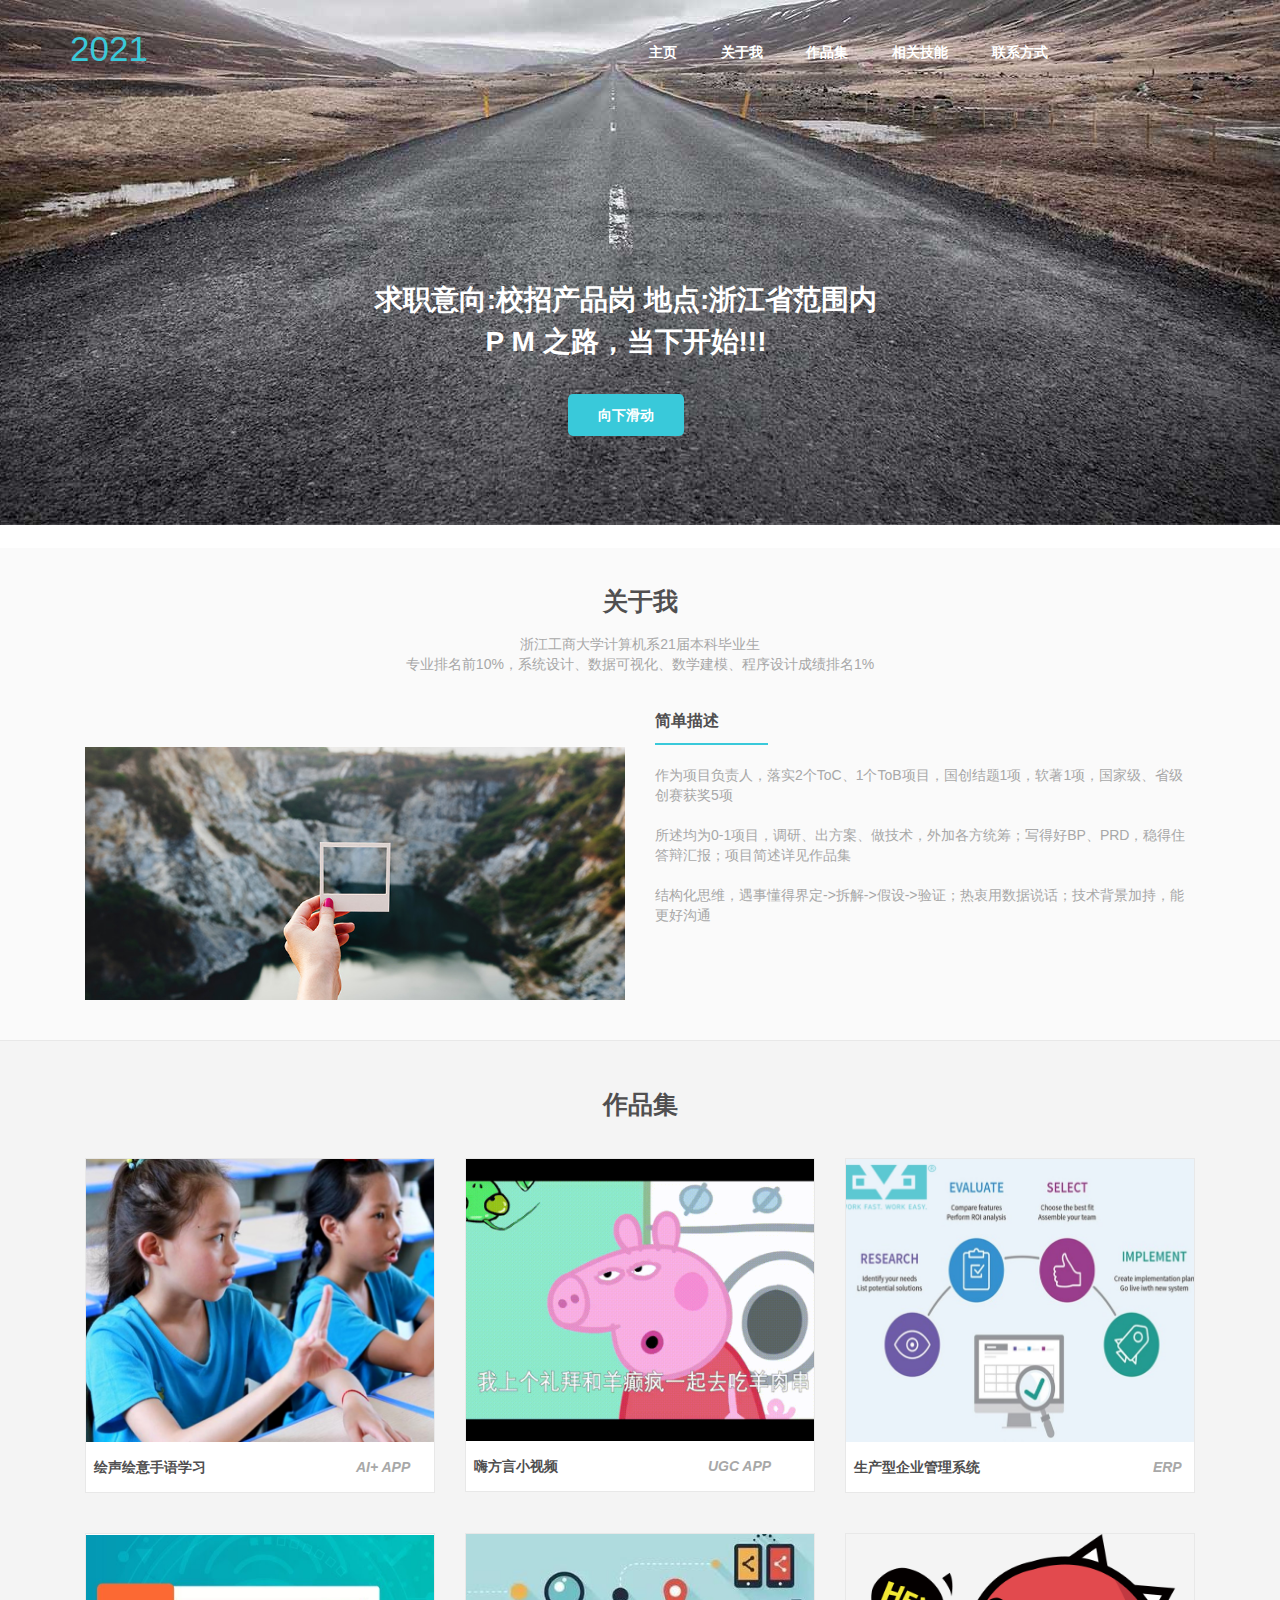
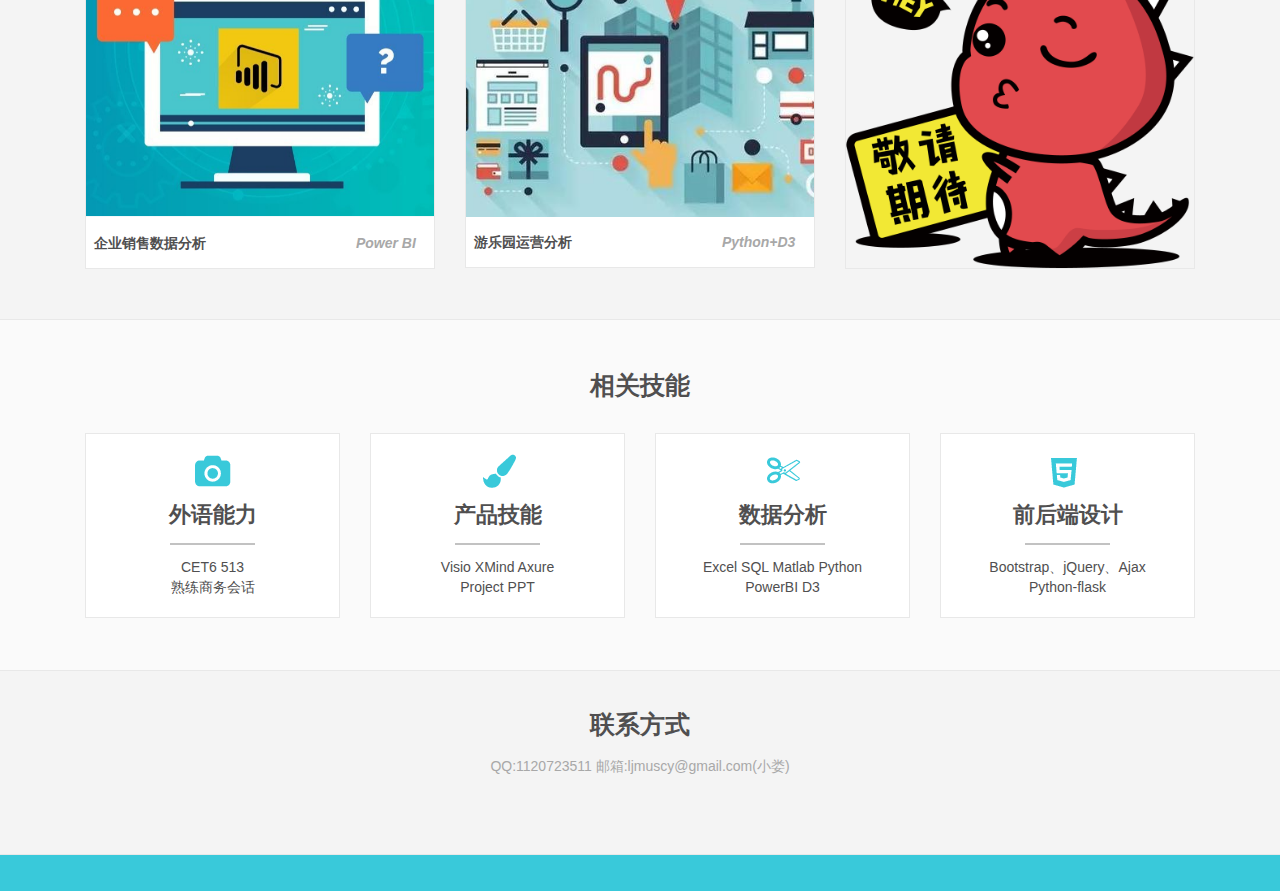
==== commit 4dfd95eb: "Update index.html" ====
--- a/index.html
+++ b/index.html
@@ -72,7 +72,7 @@
 	<div class="container">
 		<div class="about-info">
 			<h2>关于我</h2>
-			<p>浙江工商大学计算机系21届本科毕业生<br/>专业排名前10%，系统设计、数据可视化、数学建模成绩排名1%</p>
+			<p>浙江工商大学计算机系21届本科毕业生<br/>专业排名前10%，系统设计、数据可视化、数学建模、程序设计成绩排名1%</p>
 		</div>
 		<div class="about-grids">
 			<div class="col-md-6 about-left">
@@ -81,9 +81,9 @@
 			<div class="col-md-6 about-right">
 				<h2>简单描述</h2>
 				<div class="border"></div>
-				<p>作为项目负责人，落实2个ToC APP项目、1个ToB ERP项目，国创结题1项，软著1项，公益创业1项，国家级、省级创业大赛获奖5项
-				<span class="para">所述均为0-1项目，调研、出方案、做技术，外加各方统筹；写得好BP、PRD、MRD，稳得住汇报答辩</span>
-				<span >结构化思维，遇事懂得界定->拆解->假设->验证；热衷用数据说话，重因果并可视化反馈；技术背景加持、明白研发不易，能更好沟通<br/><br/>初出茅庐，求一份彼此合适，愿一同真诚共事！</span></p>
+				<p>作为项目负责人，落实2个ToC、1个ToB项目，国创结题1项，软著1项，国家级、省级创赛获奖5项<br/><br/>
+				<span>所述均为0-1项目，调研、出方案、做技术，外加各方统筹；写得好BP、PRD，稳得住答辩汇报；项目简述详见作品集<br/><br/></span>
+				<span  >结构化思维，遇事懂得界定->拆解->假设->验证；热衷用数据说话；技术背景加持，能更好沟通<br/><br/></span></p>
 				<!-- <div class="getstart"><a>GET STARTED</div> -->
 			</div>
 			<div class="clearfix"></div>
@@ -127,7 +127,7 @@
 					<div class="caption">
 						<ul>
 							<li>嗨方言小视频</li>
-							<li><span class="left"><i>UGC APP</i></span></li>
+							<li><span class="right"><i>UGC APP</i></span></li>
 						</ul>
 					</div>
 				</div>
@@ -222,8 +222,8 @@
 					</div>
 					<div class="strip"></div>
 					<div class="ser-info">
-						<p>CET6 513</p>
-						<p>熟练商务会话</p>
+						<p>CET6 513<br/>熟练商务会话</p>
+						<!-- <p></p> -->
 					</div>
 					<!-- <div class="more text-center"><a href="#">Read More</a></div> -->
 				</div>
@@ -236,8 +236,8 @@
 					</div>
 					<div class="strip"></div>
 					<div class="ser-info">
-						<p>Visio XMind Axure</p>
-						<p>Project PPT</p>
+						<p>Visio XMind Axure<br/>Project PPT</p>
+						<!-- <p></p> -->
 					</div>
 					<!-- <div class="more text-center"><a href="#">Read More</a></div> -->
 				</div>
@@ -250,8 +250,8 @@
 					</div>
 					<div class="strip"></div>
 					<div class="ser-info">
-						<p>Excel SQL Matlab Python</p>
-						<p>PowerBI D3</p>
+						<p>Excel SQL Matlab Python<br/>PowerBI D3</p>
+						<!-- <p></p> -->
 					</div>
 					<!-- <div class="more text-center"><a href="#">Read More</a></div> -->
 				</div>
@@ -264,8 +264,8 @@
 					</div>
 					<div class="strip"></div>
 					<div class="ser-info">
-						<p>Bootstrap、jQuery、Ajax</p>
-						<p>Python-flask</p>
+						<p>Bootstrap、jQuery、Ajax<br/>Python-flask</p>
+						<!-- <p></p> -->
 					</div>
 					<!-- <div class="more text-center"><a href="#">Read More</a></div> -->
 				</div>
@@ -308,4 +308,4 @@
 <!-- smooth scrolling -->
 
 </body>
-</html>+</html>
